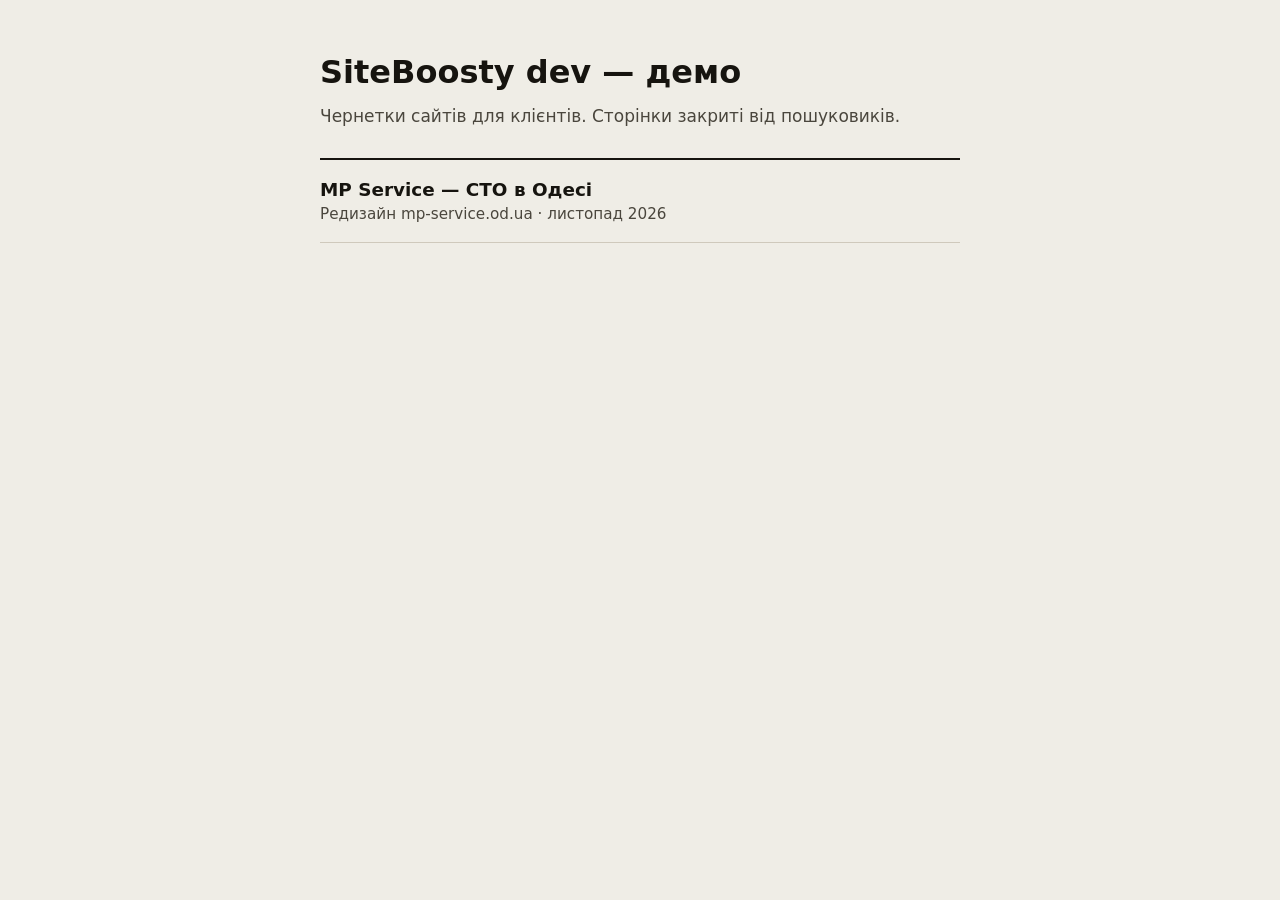
==== index.html @ f7c275bb "MP Service redesign demo Co-Authored-By: Claude Opus 5.5 <noreply@anthropic.com>" ====
<!doctype html>
<html lang="uk">
<head>
<meta charset="utf-8">
<meta name="viewport" content="width=device-width, initial-scale=1">
<title>SiteBoosty dev — демо</title>
<meta name="robots" content="noindex, nofollow">
<style>
 body { margin: 0; background: #efede6; color: #16140f; font: 17px/1.5 system-ui, -apple-system, "Segoe UI", sans-serif; }
 main { max-width: 640px; margin: 0 auto; padding: 48px 16px; }
 h1 { font-size: 2rem; margin: 0 0 8px; }
 p { color: #4a463d; margin: 0 0 28px; }
 ul { list-style: none; margin: 0; padding: 0; border-top: 2px solid #16140f; }
 li { border-bottom: 1px solid #cfc9bc; }
 a { display: block; padding: 16px 0; color: inherit; text-decoration: none; font-weight: 600; font-size: 1.15rem; }
 a span { display: block; font-weight: 400; font-size: .95rem; color: #4a463d; }
 a:hover { background: #fff3a8; }
</style>
</head>
<body>
<main>
 <h1>SiteBoosty dev — демо</h1>
 <p>Чернетки сайтів для клієнтів. Сторінки закриті від пошуковиків.</p>
 <ul>
  <li><a href="mp-service/">MP Service — СТО в Одесі<span>Редизайн mp-service.od.ua · листопад 2026</span></a></li>
 </ul>
</main>
</body>
</html>
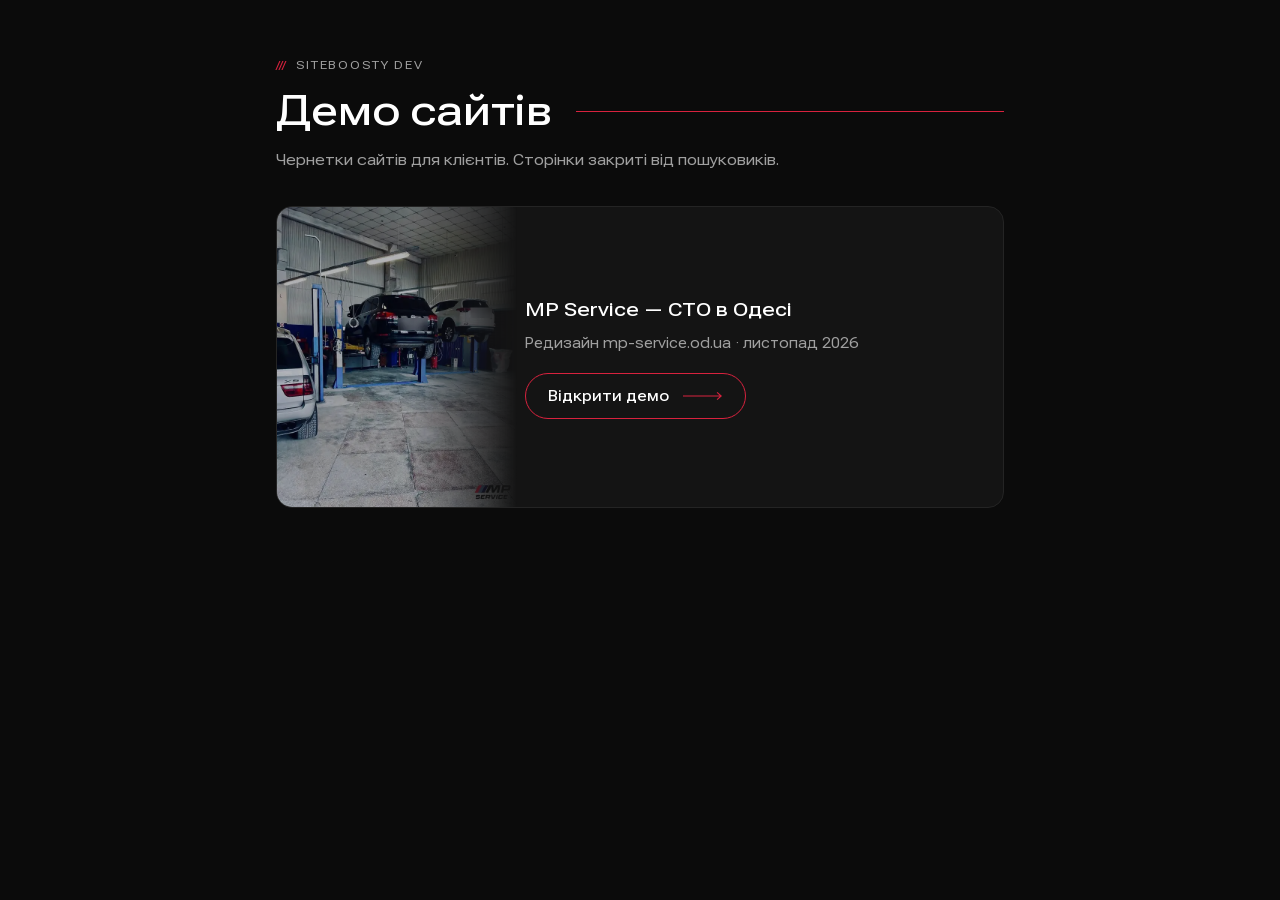
==== commit ce48aa0e: "Dark demo index Co-Authored-By: Claude Opus 5.5 <noreply@anthropic.com>" ====
--- a/index.html
+++ b/index.html
@@ -4,25 +4,60 @@
 <meta charset="utf-8">
 <meta name="viewport" content="width=device-width, initial-scale=1">
 <title>SiteBoosty dev — демо</title>
+<meta name="description" content="Чернетки сайтів для клієнтів SiteBoosty. Закрито від пошуковиків.">
 <meta name="robots" content="noindex, nofollow">
+<meta name="theme-color" content="#0b0b0b">
+<link rel="preload" href="mp-service/fonts/roboto-flex-wide-cyrillic.woff2" as="font" type="font/woff2" crossorigin>
+<link rel="preload" href="mp-service/fonts/roboto-flex-wide-latin.woff2" as="font" type="font/woff2" crossorigin>
 <style>
- body { margin: 0; background: #efede6; color: #16140f; font: 17px/1.5 system-ui, -apple-system, "Segoe UI", sans-serif; }
- main { max-width: 640px; margin: 0 auto; padding: 48px 16px; }
- h1 { font-size: 2rem; margin: 0 0 8px; }
- p { color: #4a463d; margin: 0 0 28px; }
- ul { list-style: none; margin: 0; padding: 0; border-top: 2px solid #16140f; }
- li { border-bottom: 1px solid #cfc9bc; }
- a { display: block; padding: 16px 0; color: inherit; text-decoration: none; font-weight: 600; font-size: 1.15rem; }
- a span { display: block; font-weight: 400; font-size: .95rem; color: #4a463d; }
- a:hover { background: #fff3a8; }
+ @font-face { font-family: "RF Wide"; font-weight: 400 600; font-display: swap; src: url(mp-service/fonts/roboto-flex-wide-cyrillic.woff2) format("woff2"); unicode-range: U+0301, U+0400-045F, U+0490-0491, U+04B0-04B1, U+2116; }
+ @font-face { font-family: "RF Wide"; font-weight: 400 600; font-display: swap; src: url(mp-service/fonts/roboto-flex-wide-latin.woff2) format("woff2"); unicode-range: U+0000-00FF, U+02BC, U+2013, U+2014, U+2019, U+201C, U+201D, U+2026, U+2192; }
+ @font-face { font-family: "RF Wide Fallback"; src: local("Arial"), local("ArialMT"), local("Roboto"), local("Helvetica"); size-adjust: 111%; }
+ :root { --bg: #0b0b0b; --card: #141414; --border: #242424; --text: #fff; --muted: #a0a0a0; --accent: #d8223e; color-scheme: dark; }
+ * { box-sizing: border-box; }
+ body { margin: 0; background: var(--bg); color: var(--muted); font: 400 15px/1.6 "RF Wide", "RF Wide Fallback", Arial, sans-serif; }
+ main { max-width: 760px; margin: 0 auto; padding: 56px 16px 64px; }
+ .kicker { display: flex; gap: 10px; font-size: .72rem; letter-spacing: .16em; text-transform: uppercase; margin: 0 0 14px; }
+ .kicker i { color: var(--accent); font-style: normal; letter-spacing: 0; }
+ .title { display: flex; align-items: center; gap: 24px; margin: 0 0 14px; }
+ h1 { color: var(--text); font-size: clamp(1.8rem, 7vw, 2.6rem); font-weight: 500; line-height: 1.1; margin: 0; }
+ .title::after { content: ""; flex: 1 0 32px; height: 1px; background: var(--accent); }
+ .lead { margin: 0 0 34px; }
+ ul { list-style: none; margin: 0; padding: 0; display: grid; gap: 14px; }
+ .card { display: grid; grid-template-columns: 1fr; text-decoration: none; color: var(--muted); background: var(--card); border: 1px solid var(--border); border-radius: 16px; overflow: hidden; transition: border-color .2s; }
+ .card:hover { border-color: #5a1d27; }
+ .card__img { height: 170px; }
+ .card__img img { width: 100%; height: 100%; object-fit: cover; display: block; filter: brightness(.75) saturate(.85);
+   -webkit-mask-image: linear-gradient(to bottom, #000 40%, transparent); mask-image: linear-gradient(to bottom, #000 40%, transparent); }
+ .card__body { padding: 4px 22px 24px; }
+ .card h2 { color: var(--text); font-size: 1.2rem; font-weight: 500; margin: 0 0 6px; }
+ .card p { margin: 0 0 18px; font-size: .9rem; }
+ .pill { display: inline-flex; align-items: center; gap: 14px; min-height: 46px; padding: 8px 22px; border: 1px solid var(--accent); border-radius: 999px; color: var(--text); font-weight: 500; font-size: .9rem; }
+ .card:hover .pill { background: rgba(216, 34, 62, .12); }
+ .pill svg { width: 40px; height: 10px; color: var(--accent); }
+ @media (min-width: 640px) {
+   .card { grid-template-columns: 240px 1fr; }
+   .card__img { height: auto; min-height: 200px; }
+   .card__img img { -webkit-mask-image: linear-gradient(to right, #000 55%, transparent); mask-image: linear-gradient(to right, #000 55%, transparent); }
+   .card__body { padding: 28px 28px 28px 8px; align-self: center; }
+ }
+ @media (prefers-reduced-motion: reduce) { .card { transition: none; } }
 </style>
 </head>
 <body>
 <main>
- <h1>SiteBoosty dev — демо</h1>
- <p>Чернетки сайтів для клієнтів. Сторінки закриті від пошуковиків.</p>
+ <p class="kicker"><i>///</i>SiteBoosty dev</p>
+ <div class="title"><h1>Демо сайтів</h1></div>
+ <p class="lead">Чернетки сайтів для клієнтів. Сторінки закриті від пошуковиків.</p>
  <ul>
-  <li><a href="mp-service/">MP Service — СТО в Одесі<span>Редизайн mp-service.od.ua · листопад 2026</span></a></li>
+  <li><a class="card" href="mp-service/">
+   <div class="card__img"><img src="mp-service/img/shop-hall.webp" alt="" width="640" height="800" loading="lazy" decoding="async"></div>
+   <div class="card__body">
+    <h2>MP Service — СТО в Одесі</h2>
+    <p>Редизайн mp-service.od.ua · листопад 2026</p>
+    <span class="pill">Відкрити демо <svg viewBox="0 0 44 10" fill="none" stroke="currentColor" stroke-width="1.2" aria-hidden="true"><path d="M0 5h42M37.5 1l4.5 4-4.5 4"/></svg></span>
+   </div>
+  </a></li>
  </ul>
 </main>
 </body>
